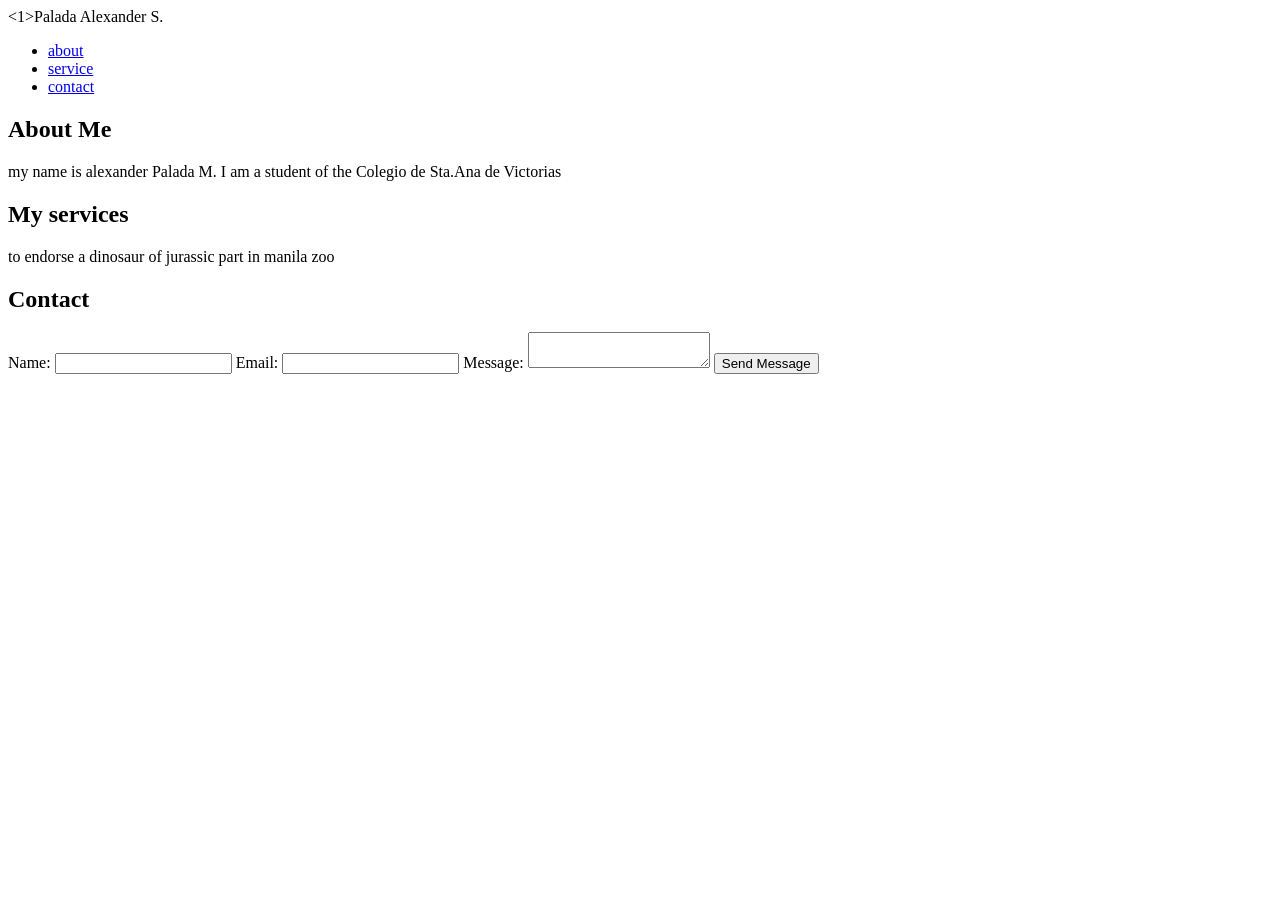
==== index.html @ 24017fa0 "second commit" ====
<!DOCTYPE html>
<html lang="en">
<head>
    <meta charset="UTF-8">
    <meta name="viewport" content="width=device-width, initial-scale=1.0">
    <title>my Portfolio</title>
    <link rel="stylesheet" href="styles.css">

    </head>
<body>
    <1>Palada Alexander S.</1>
    <header>
    <nav>
         <ul>
             <li><a href="About">about</a>
            </li>

             <li><a href="#Services">service</a>
            </li>

             <li><a href="Contact">contact</a>
             </li>
         </ul>
        </nav>
 </header>
  <main>
<section id="About">
    <h2>About Me</h2>
    <p>my name is alexander Palada M. I am a student of the Colegio de Sta.Ana de Victorias </p>
</section>

<section id="Service">
    <h2>My services</h2>
    <p>to endorse a dinosaur of jurassic part in manila zoo </p>
</section>

<section id="Contact">
    <h2>Contact</h2>
    <form action="#">
     <!-- Name -->
                <label for="name">Name:</label>
                <input type="text" id="name" name="name" required>

                
     <!-- Email -->
                <label for="email">Email:</label>
                <input type="email" id="email" name="email" required>
     <!-- Message -->
                <label for="message">Message:</label>
                <textarea id="message" name="message" required></textarea>
                
                <button type="submit">Send Message</button>


    </form>
</section>

  </main>         
</body>
</html>
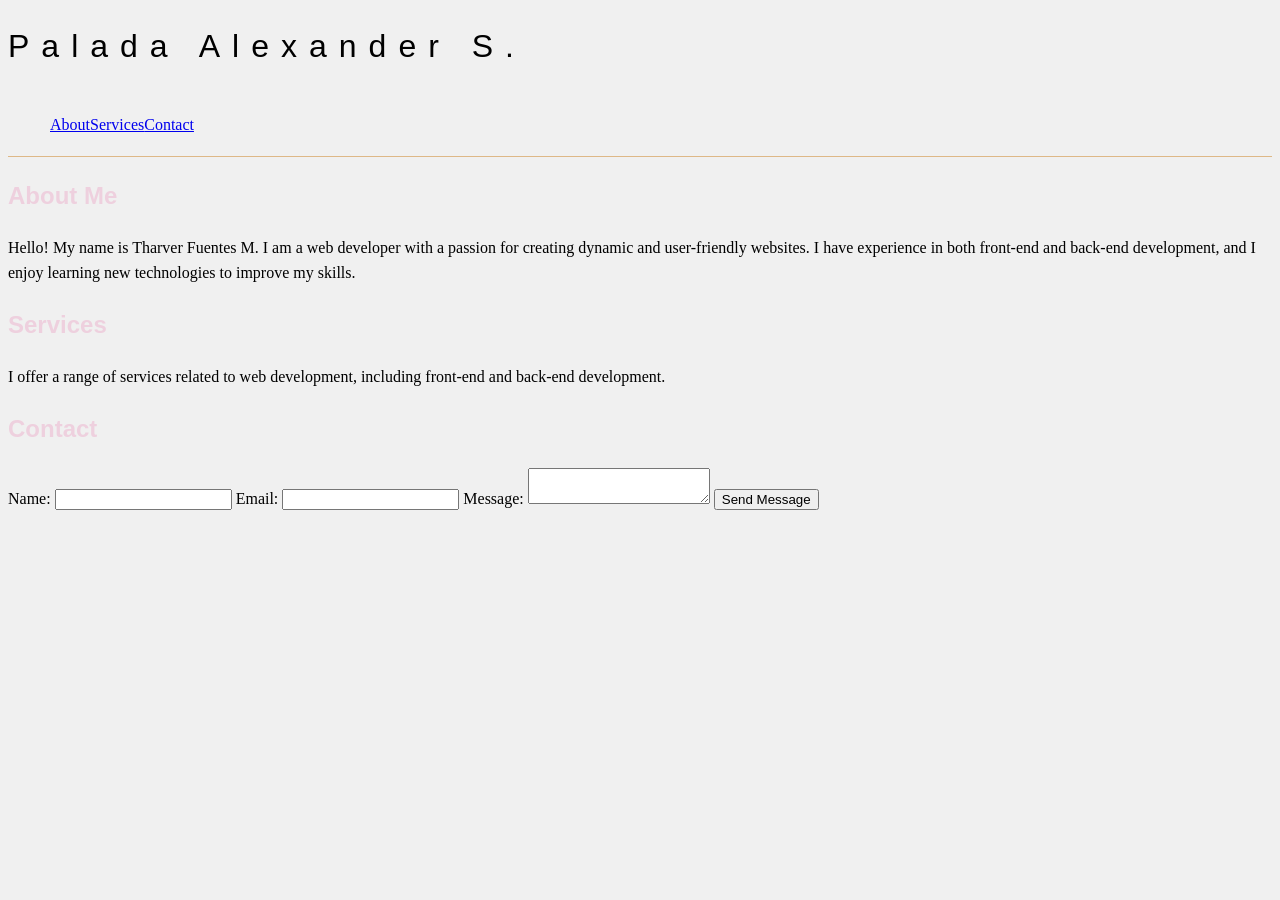
==== commit 9be403e2: "second commit" ====
--- a/index.html
+++ b/index.html
@@ -1,60 +1,59 @@
 <!DOCTYPE html>
 <html lang="en">
 <head>
-    <meta charset="UTF-8">
+
+<meta charset="UTF-8">
     <meta name="viewport" content="width=device-width, initial-scale=1.0">
-    <title>my Portfolio</title>
-    <link rel="stylesheet" href="styles.css">
-
-    </head>
+    <title>My Portfolio</title>
+    <link rel="stylesheet" href="style.css">
+    
+</head>
 <body>
-    <1>Palada Alexander S.</1>
+    <h1>Palada Alexander S.</h1>
     <header>
     <nav>
-         <ul>
-             <li><a href="About">about</a>
+        <ul>
+            <li>
+                <a href="#about">About</a>  
             </li>
+            <li>
+                <a href="#Services">Services</a>
+            </li>
+            <li>
+                <a href="#contact">Contact</a>
+            </li>
+        </ul>
+    </nav>
+    </header>
+    <main>
+        <section id="about">
+            <h2>About Me</h2>
+            <p>Hello! My name is Tharver Fuentes M. I am a web developer with a passion for creating dynamic and user-friendly websites. I have experience in both front-end and back-end development, and I enjoy learning new technologies to improve my skills.</p>
+        </section>
 
-             <li><a href="#Services">service</a>
-            </li>
+        <section id="services">
+            <h2>Services</h2>
+            <p>I offer a range of services related to web development, including front-end and back-end development.</p>
+        </section>
 
-             <li><a href="Contact">contact</a>
-             </li>
-         </ul>
-        </nav>
- </header>
-  <main>
-<section id="About">
-    <h2>About Me</h2>
-    <p>my name is alexander Palada M. I am a student of the Colegio de Sta.Ana de Victorias </p>
-</section>
-
-<section id="Service">
-    <h2>My services</h2>
-    <p>to endorse a dinosaur of jurassic part in manila zoo </p>
-</section>
-
-<section id="Contact">
-    <h2>Contact</h2>
-    <form action="#">
-     <!-- Name -->
+        <section id="contact">
+            <h2>Contact</h2>
+            <form action="#">
+                <!-- Name -->
                 <label for="name">Name:</label>
                 <input type="text" id="name" name="name" required>
-
-                
-     <!-- Email -->
+            
+                <!-- Email -->
                 <label for="email">Email:</label>
                 <input type="email" id="email" name="email" required>
-     <!-- Message -->
+                
+                <!-- Message -->
                 <label for="message">Message:</label>
                 <textarea id="message" name="message" required></textarea>
                 
                 <button type="submit">Send Message</button>
-
-
-    </form>
-</section>
-
-  </main>         
+            </form>
+        </section>
+    </main>
 </body>
 </html>
--- a/style.css
+++ b/style.css
@@ -0,0 +1,29 @@
+body{
+    background-color: #f0f0f0;
+    line-height: 1.6;
+}
+
+h1 {
+
+ font-size: 2rem;
+ font-weight:400;
+ letter-spacing:12px;
+ font-family: GIll san,sans-serif;
+}
+header{
+ border-bottom: 1px solid burlywood;
+ padding: 2px;
+ margin-bottom: 6px;
+
+} 
+
+nav ul{
+ list-style: none;
+ display: flex;
+
+}
+
+h2{
+ color: #eed0de;
+ font-family: GIll san,sans-serif;
+}
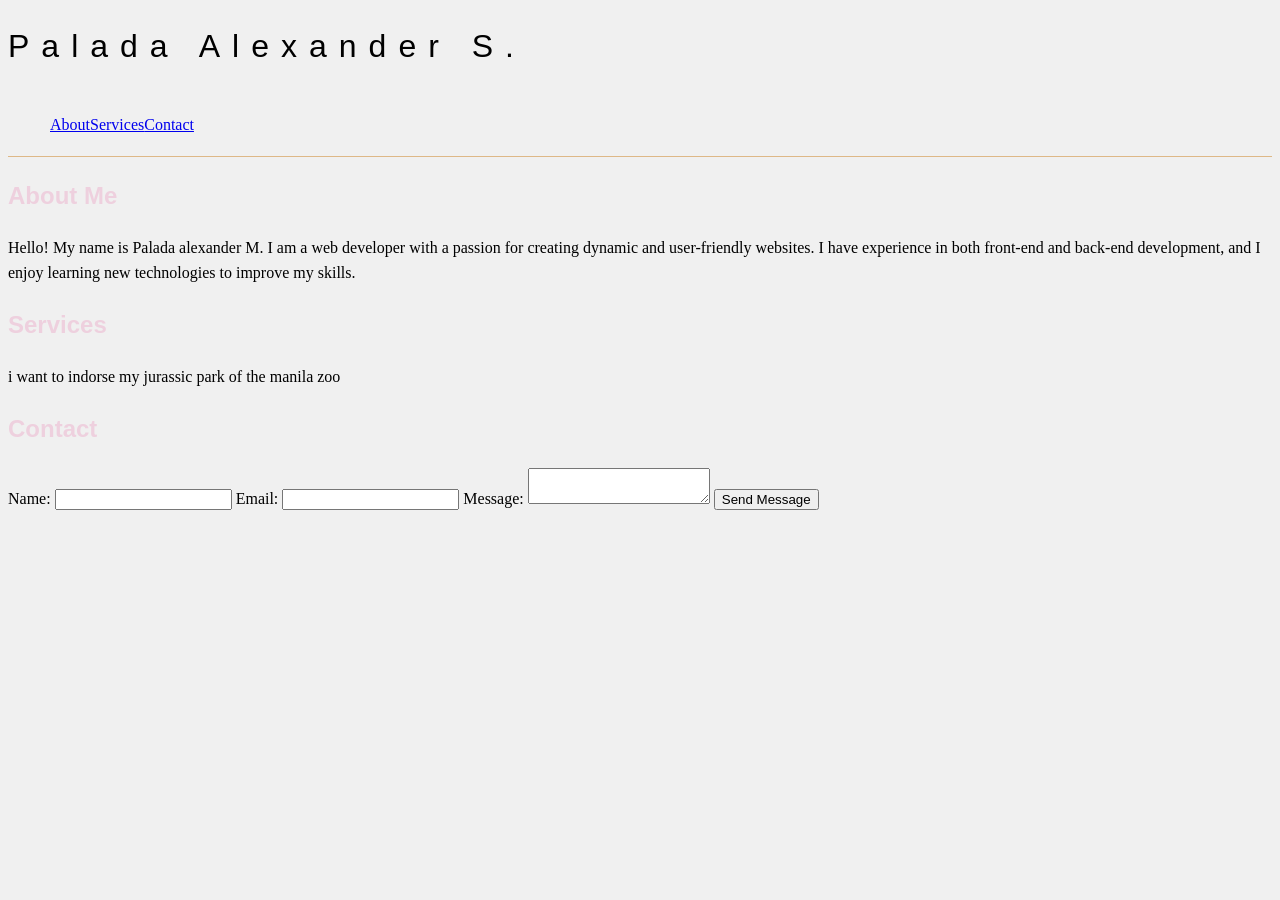
==== commit 23771f8d: "second commit" ====
--- a/index.html
+++ b/index.html
@@ -6,7 +6,7 @@
     <meta name="viewport" content="width=device-width, initial-scale=1.0">
     <title>My Portfolio</title>
     <link rel="stylesheet" href="style.css">
-    
+
 </head>
 <body>
     <h1>Palada Alexander S.</h1>
@@ -28,12 +28,12 @@
     <main>
         <section id="about">
             <h2>About Me</h2>
-            <p>Hello! My name is Tharver Fuentes M. I am a web developer with a passion for creating dynamic and user-friendly websites. I have experience in both front-end and back-end development, and I enjoy learning new technologies to improve my skills.</p>
+            <p>Hello! My name is Palada alexander M. I am a web developer with a passion for creating dynamic and user-friendly websites. I have experience in both front-end and back-end development, and I enjoy learning new technologies to improve my skills.</p>
         </section>
 
         <section id="services">
             <h2>Services</h2>
-            <p>I offer a range of services related to web development, including front-end and back-end development.</p>
+            <p>i want to indorse my jurassic park of the manila zoo</p>
         </section>
 
         <section id="contact">
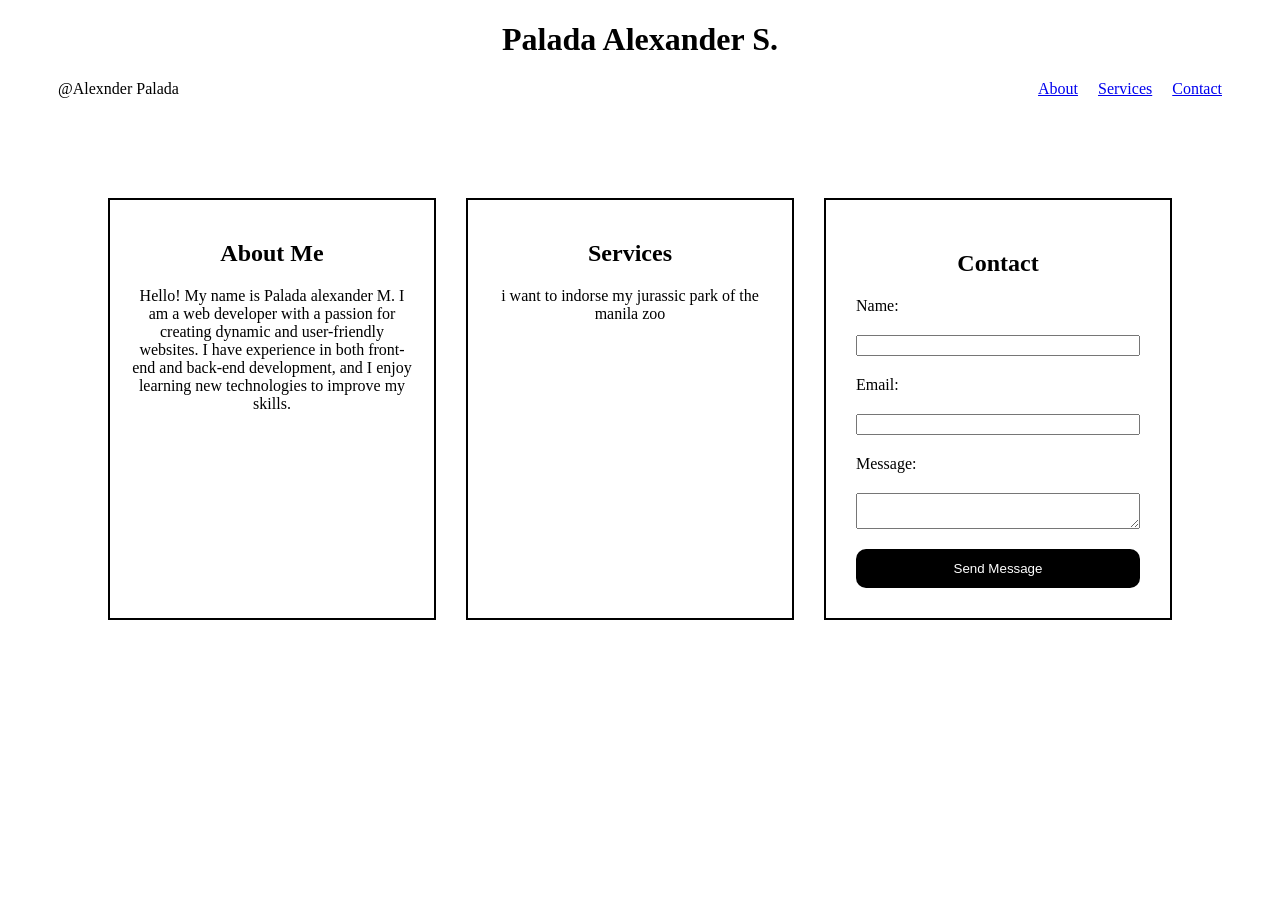
==== commit 7a72a58b: "Functions" ====
--- a/index.html
+++ b/index.html
@@ -6,38 +6,36 @@
     <meta name="viewport" content="width=device-width, initial-scale=1.0">
     <title>My Portfolio</title>
     <link rel="stylesheet" href="style.css">
-
 </head>
 <body>
+     <header>
     <h1>Palada Alexander S.</h1>
-    <header>
     <nav>
+         <span>@Alexnder Palada</span>
         <ul>
             <li>
                 <a href="#about">About</a>  
             </li>
             <li>
-                <a href="#Services">Services</a>
+                <a href="#services">Services</a>
             </li>
             <li>
                 <a href="#contact">Contact</a>
             </li>
-        </ul>
-    </nav>
-    </header>
+        </u    </nav>    </header>
     <main>
-        <section id="about">
-            <h2>About Me</h2>
-            <p>Hello! My name is Palada alexander M. I am a web developer with a passion for creating dynamic and user-friendly websites. I have experience in both front-end and back-end development, and I enjoy learning new technologies to improve my skills.</p>
+        <section id="about me">
+            <h2 class="about me">About Me</h2>
+            <p class="about">Hello! My name is Palada alexander M. I am a web developer with a passion for creating dynamic and user-friendly websites. I have experience in both front-end and back-end development, and I enjoy learning new technologies to improve my skills.</p>
         </section>
 
-        <section id="services">
-            <h2>Services</h2>
-            <p>i want to indorse my jurassic park of the manila zoo</p>
+        <section id="Services">
+            <h2 class="Services">Services</h2>
+            <p class="services">i want to indorse my jurassic park of the manila zoo</p>
         </section>
 
         <section id="contact">
-            <h2>Contact</h2>
+            <h2 class = "contact">Contact</h2>
             <form action="#">
                 <!-- Name -->
                 <label for="name">Name:</label>
@@ -55,5 +53,6 @@
             </form>
         </section>
     </main>
+    <script src="script.js"></script>
 </body>
-</html>+</html>
--- a/style.css
+++ b/style.css
@@ -1,29 +1,110 @@
-body{
-    background-color: #f0f0f0;
-    line-height: 1.6;
+body {
+   text-align: center;
 }
-
-h1 {
-
- font-size: 2rem;
- font-weight:400;
- letter-spacing:12px;
- font-family: GIll san,sans-serif;
+ul {
+   list-style-type: none;
 }
-header{
- border-bottom: 1px solid burlywood;
- padding: 2px;
- margin-bottom: 6px;
-
-} 
-
+nav {
+  display: flex;
+  justify-content: space-between;
+  align-items: center;
+  margin-left: 50px;
+  margin-right: 50px;
+}
 nav ul{
- list-style: none;
- display: flex;
+  display: flex;
+  gap: 20px;
+  padding: 0;
+  margin: 0;
 
 }
 
-h2{
- color: #eed0de;
- font-family: GIll san,sans-serif;
+main {
+  display: flex;
+  flex-wrap: wrap;
+  gap: 30px;
+  padding: 50px;
+  margin: 50px;
+  max-width: 1200px;
 }
+
+main section {
+  flex: 1;
+  min-width: 280px;
+  border: 2px solid black;
+  padding: 20px;
+}
+
+form {
+  display: flex;
+  flex-direction: column;
+  gap: 20px;
+}
+ 
+.contact {
+  text-align: center;
+}
+
+#contact {
+ text-align: left;
+  padding: 30px;
+}
+
+@media (max-width: 600px) {
+  nav {
+    flex-direction: column;
+    gap: 15px;
+  }
+  
+  nav ul {
+    flex-direction: column;
+    text-align: center;
+  }
+
+  main {
+    padding: 15px;
+    margin: 10px;
+    gap: 20px;
+  }
+
+  main section {
+    flex: 1 1 100%;
+    min-width: 0;
+    padding: 15px;
+  }
+
+  h1 {
+    font-size: 100px;
+    color: rgb(9, 238, 20);
+  }
+}
+
+@media (max-width: 768px) {
+  h2 {
+    font-size: 48px;
+    color: rgb(0, 17, 255);
+  }
+
+}
+
+ nav a{
+    transition: color 0.5s ease;
+  }
+
+  nav a:hover {
+    color: pink;
+  }
+
+  button {
+    transition: background-color 0.3s ease;
+    background-color: black;
+    color: white;
+    border-radius: 10px;
+    border: none;
+    padding: 12px 24px;
+  }
+  
+   button:hover {
+    background-color: pink;
+    color: black;
+   }
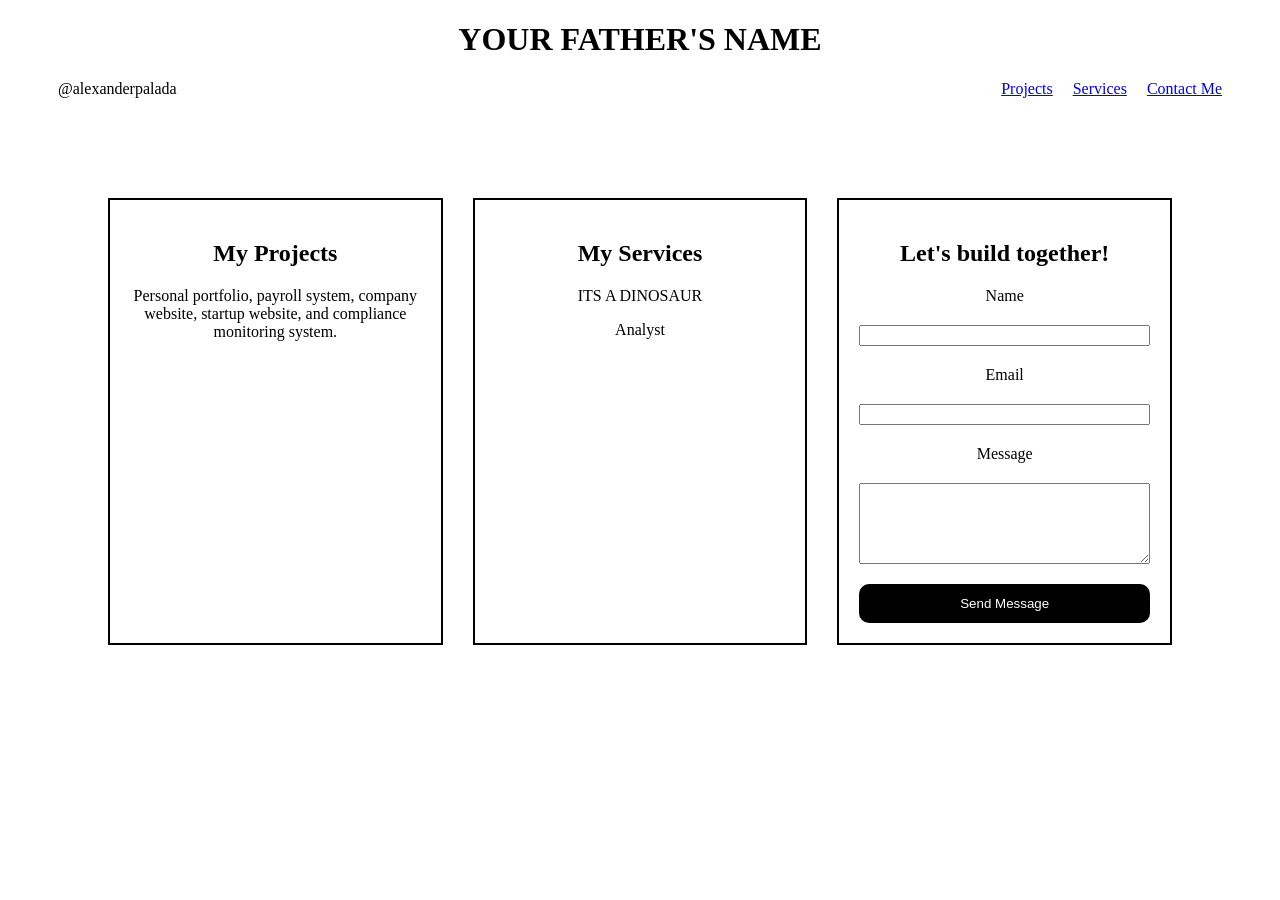
==== commit e6413ff6: "querySelector" ====
--- a/index.html
+++ b/index.html
@@ -1,58 +1,61 @@
 <!DOCTYPE html>
 <html lang="en">
+
 <head>
-
-<meta charset="UTF-8">
+    <meta charset="UTF-8">
     <meta name="viewport" content="width=device-width, initial-scale=1.0">
     <title>My Portfolio</title>
     <link rel="stylesheet" href="style.css">
 </head>
+
 <body>
-     <header>
-    <h1>Palada Alexander S.</h1>
-    <nav>
-         <span>@Alexnder Palada</span>
-        <ul>
-            <li>
-                <a href="#about">About</a>  
-            </li>
-            <li>
-                <a href="#services">Services</a>
-            </li>
-            <li>
-                <a href="#contact">Contact</a>
-            </li>
-        </u    </nav>    </header>
+    <h1>YOUR FATHER'S NAME</h1>
+
+    <header>
+        <nav>
+            <span>@alexanderpalada</span>
+            <ul>
+                <li><a href="#Projects">Projects</a></li>
+                <li><a href="#Services">Services</a></li>
+                <li><a href="#Contact">Contact Me</a></li>
+            </ul>
+        </nav>
+    </header>
+
     <main>
-        <section id="about me">
-            <h2 class="about me">About Me</h2>
-            <p class="about">Hello! My name is Palada alexander M. I am a web developer with a passion for creating dynamic and user-friendly websites. I have experience in both front-end and back-end development, and I enjoy learning new technologies to improve my skills.</p>
+        <section id="projects">
+            <h2 class="projects">My Projects</h2>
+            <p>Personal portfolio, payroll system, company website, startup website, and compliance monitoring system.
+            </p>
         </section>
 
-        <section id="Services">
-            <h2 class="Services">Services</h2>
-            <p class="services">i want to indorse my jurassic park of the manila zoo</p>
+        <section id="services">
+            <h2 class="services">My Services</h2>
+            <p>ITS A DINOSAUR</p>
+                Analyst</p>
         </section>
 
         <section id="contact">
-            <h2 class = "contact">Contact</h2>
+            <h2 class="contact">Let's build together!</h2>
             <form action="#">
                 <!-- Name -->
-                <label for="name">Name:</label>
+                <label for="name">Name</label>
                 <input type="text" id="name" name="name" required>
-            
+
                 <!-- Email -->
-                <label for="email">Email:</label>
-                <input type="email" id="email" name="email" required>
-                
+                <label for="email">Email</label>
+                <input type="email" name="email" id="email" required>
+
                 <!-- Message -->
-                <label for="message">Message:</label>
-                <textarea id="message" name="message" required></textarea>
-                
+                <label for="message">Message</label>
+                <textarea name="message" id="message" rows="5" required></textarea>
+
+                <!-- Submit -->
                 <button type="submit">Send Message</button>
             </form>
         </section>
     </main>
+
     <script src="script.js"></script>
 </body>
 </html>
--- a/style.css
+++ b/style.css
@@ -1,110 +1,101 @@
 body {
-   text-align: center;
+    text-align: center;
 }
+
 ul {
-   list-style-type: none;
+    list-style: none;
 }
+
 nav {
-  display: flex;
-  justify-content: space-between;
-  align-items: center;
-  margin-left: 50px;
-  margin-right: 50px;
+    display: flex;
+    justify-content: space-between;
+    align-items: center;
+    margin-left: 50px;
+    margin-right: 50px;
 }
-nav ul{
-  display: flex;
-  gap: 20px;
-  padding: 0;
-  margin: 0;
 
+nav ul {
+    display: flex;
+    gap: 20px;
+    padding: 0;
+    margin: 0;
 }
 
 main {
-  display: flex;
-  flex-wrap: wrap;
-  gap: 30px;
-  padding: 50px;
-  margin: 50px;
-  max-width: 1200px;
+    display: flex;
+    flex-wrap: wrap;
+    gap: 30px;
+    padding: 50px;
+    margin: 50px;
 }
 
 main section {
-  flex: 1;
-  min-width: 280px;
-  border: 2px solid black;
-  padding: 20px;
+    flex: 1;
+    min-width: 280px;
+    border: 2px solid black;
+    padding: 20px
 }
 
 form {
-  display: flex;
-  flex-direction: column;
-  gap: 20px;
-}
- 
-.contact {
-  text-align: center;
-}
-
-#contact {
- text-align: left;
-  padding: 30px;
+    display: flex;
+    flex-direction: column;
+    gap: 20px;
 }
 
 @media (max-width: 600px) {
-  nav {
-    flex-direction: column;
-    gap: 15px;
-  }
-  
-  nav ul {
-    flex-direction: column;
-    text-align: center;
-  }
+    nav {
+        flex-direction: column;
+        gap: 15px;
+    }
 
-  main {
-    padding: 15px;
-    margin: 10px;
-    gap: 20px;
-  }
+    nav ul {
+        flex-direction: column;
+        text-align: center;
+    }
 
-  main section {
-    flex: 1 1 100%;
-    min-width: 0;
-    padding: 15px;
-  }
+    main {
+        padding: 15px;
+        margin: 10px;
+        gap: 20px;
+    }
 
-  h1 {
-    font-size: 100px;
-    color: rgb(9, 238, 20);
-  }
+    main section {
+        flex: 1 1 100%;
+        min-width: 0;
+        padding: 15px;
+    }
+
+    h1 {
+        font-size: 100px;
+        color: red;
+    }
 }
 
 @media (max-width: 768px) {
-  h2 {
-    font-size: 48px;
-    color: rgb(0, 17, 255);
-  }
-
+    h2 {
+        font-size: 48px;
+        color: blue;
+    }
 }
 
- nav a{
+nav a {
     transition: color 0.5s ease;
-  }
+}
 
-  nav a:hover {
+nav a:hover {
     color: pink;
-  }
+}
 
-  button {
-    transition: background-color 0.3s ease;
+button {
     background-color: black;
     color: white;
+    padding: 12px 24px;
+    border: none;
     border-radius: 10px;
-    border: none;
-    padding: 12px 24px;
-  }
-  
-   button:hover {
+    transition: background-color 1s ease;
+}
+
+button:hover {
     background-color: pink;
     color: black;
-   }+}
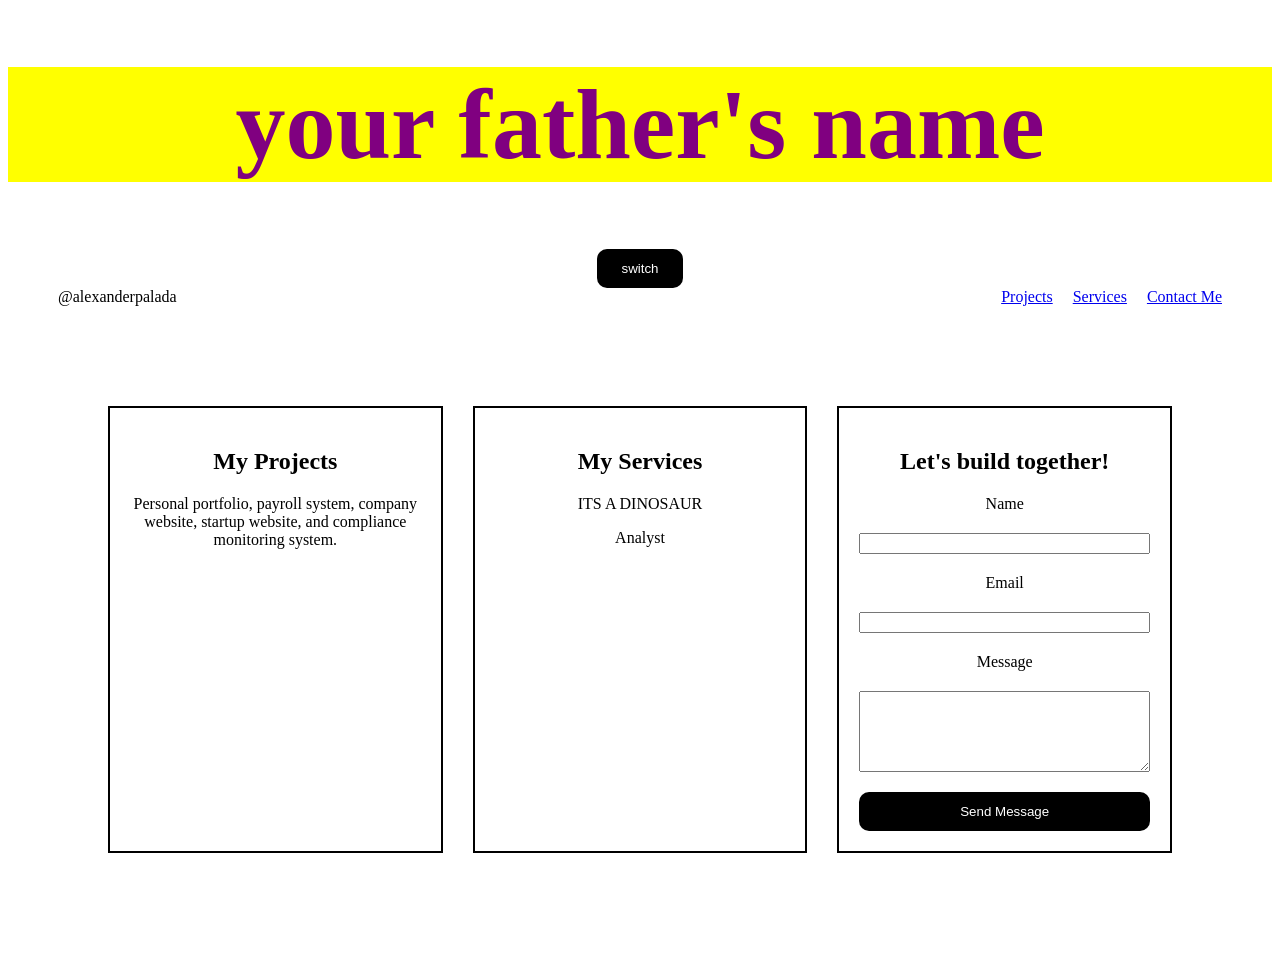
==== commit 28904de9: "addEventListener" ====
--- a/index.html
+++ b/index.html
@@ -11,6 +11,7 @@
 <body>
     <h1>YOUR FATHER'S NAME</h1>
 
+    <button id="switch">switch</button>
     <header>
         <nav>
             <span>@alexanderpalada</span>
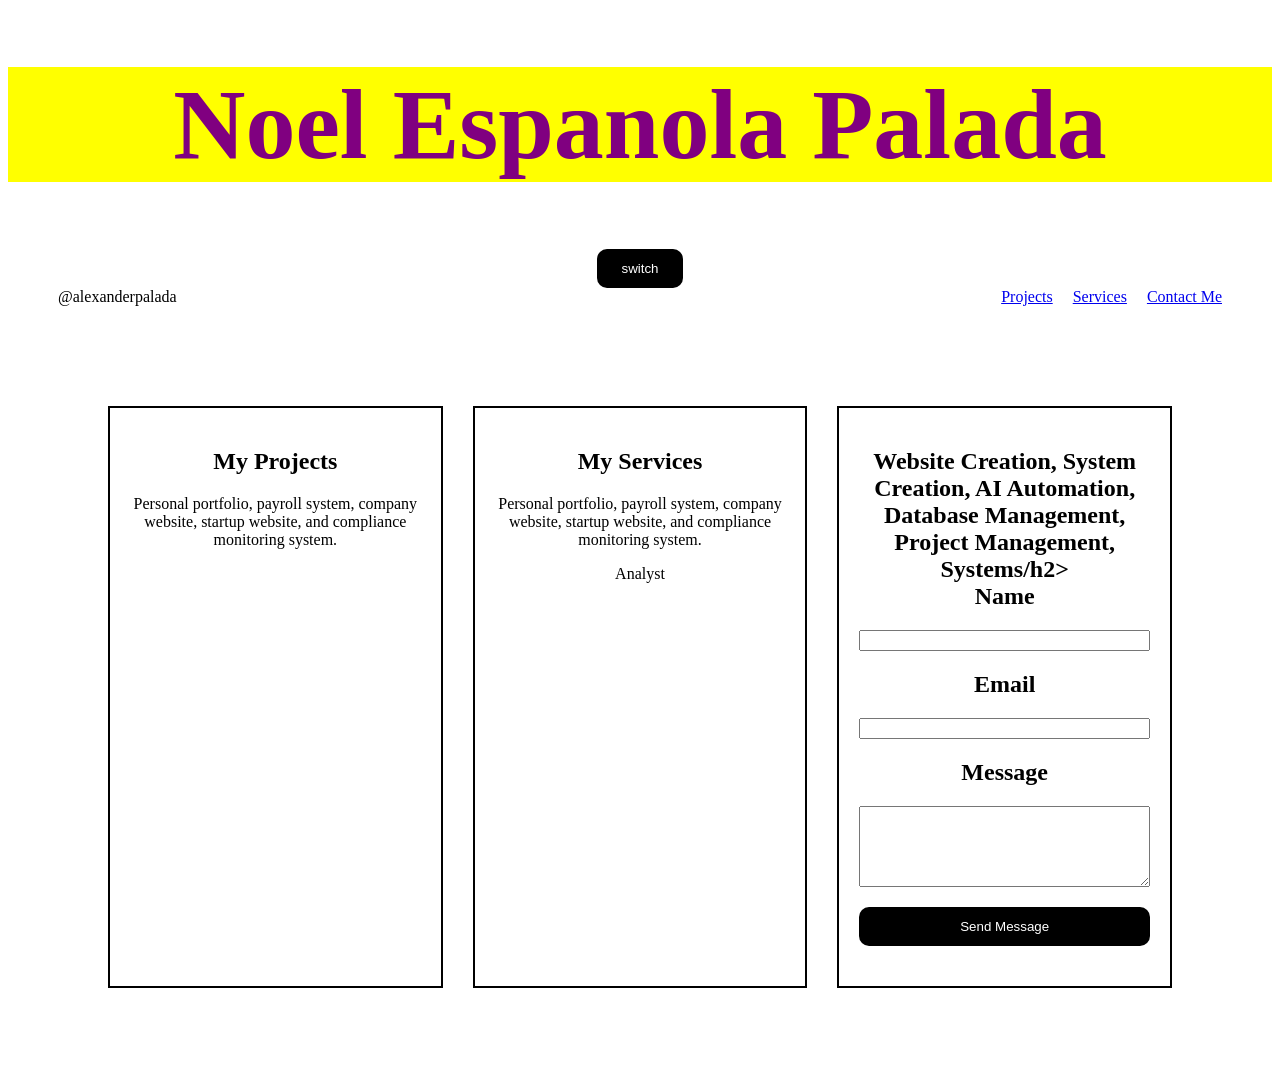
==== commit 3c8f765c: "Experiment with pink <h2>" ====
--- a/index.html
+++ b/index.html
@@ -32,12 +32,12 @@
 
         <section id="services">
             <h2 class="services">My Services</h2>
-            <p>ITS A DINOSAUR</p>
+            <p>Personal portfolio, payroll system, company website, startup website, and compliance monitoring system.</p>
                 Analyst</p>
         </section>
 
         <section id="contact">
-            <h2 class="contact">Let's build together!</h2>
+            <h2 class="contact">Website Creation, System Creation, AI Automation, Database Management, Project Management, Systems/h2>
             <form action="#">
                 <!-- Name -->
                 <label for="name">Name</label>
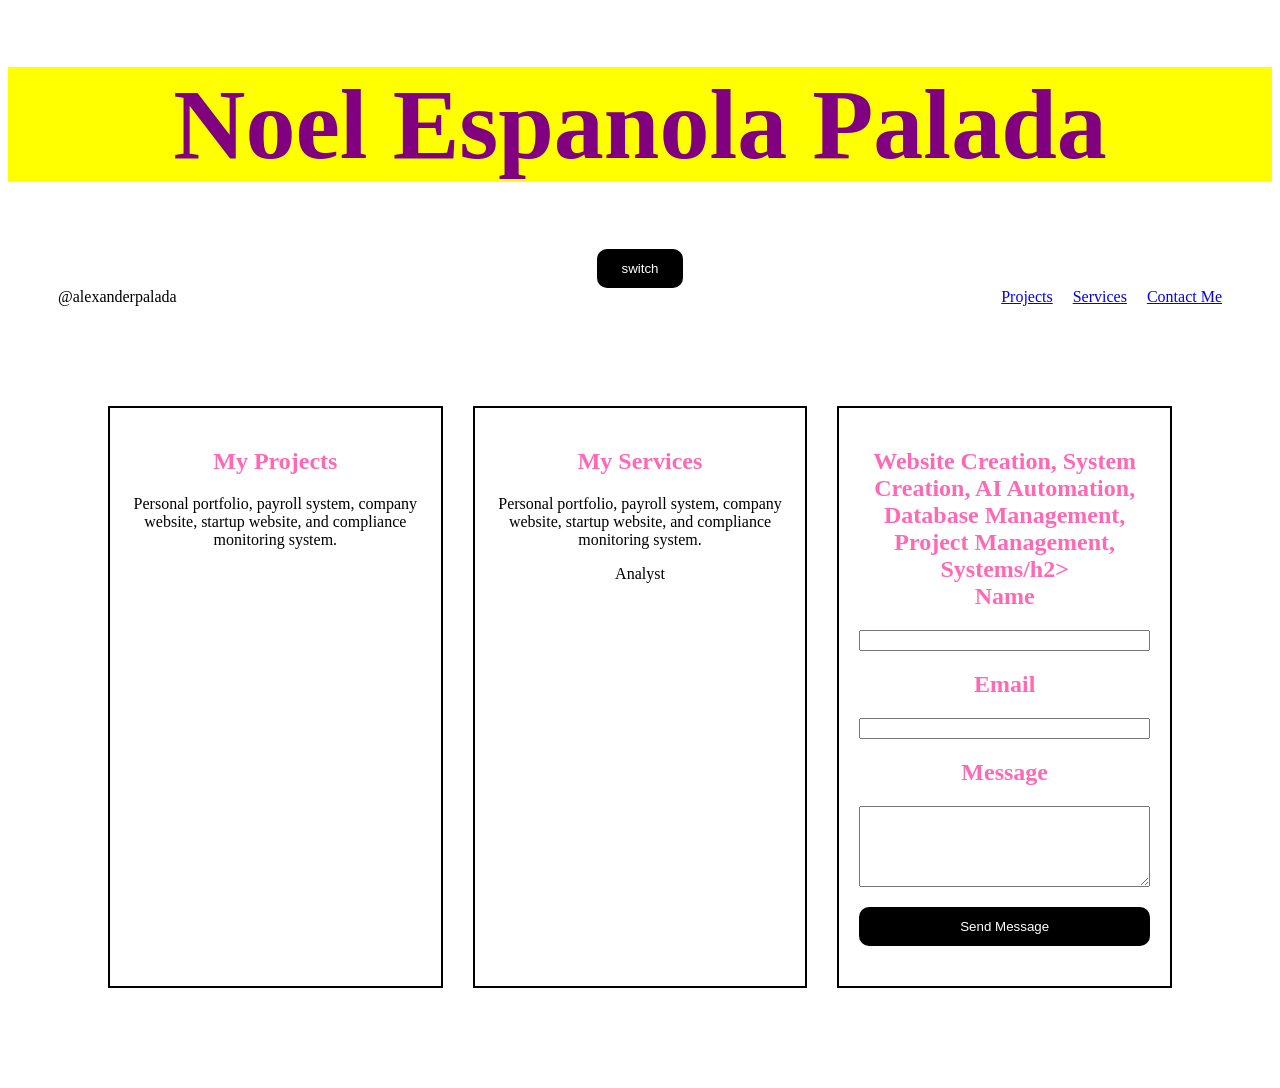
==== commit c9c55eda: "Resolve merge conflict, keept hot theme" ====
--- a/index.html
+++ b/index.html
@@ -57,6 +57,7 @@
         </section>
     </main>
 
-    <script src="script.js"></script>
+ <script src="script.js"></script>
+ 
 </body>
 </html>
--- a/style.css
+++ b/style.css
@@ -98,4 +98,17 @@
 button:hover {
     background-color: pink;
     color: black;
-}+}
+
+h2 {
+    color: hotpink;
+}
+
+
+h1{
+    color: green;
+}
+#projectt {
+    background-color: orange;
+}
+
